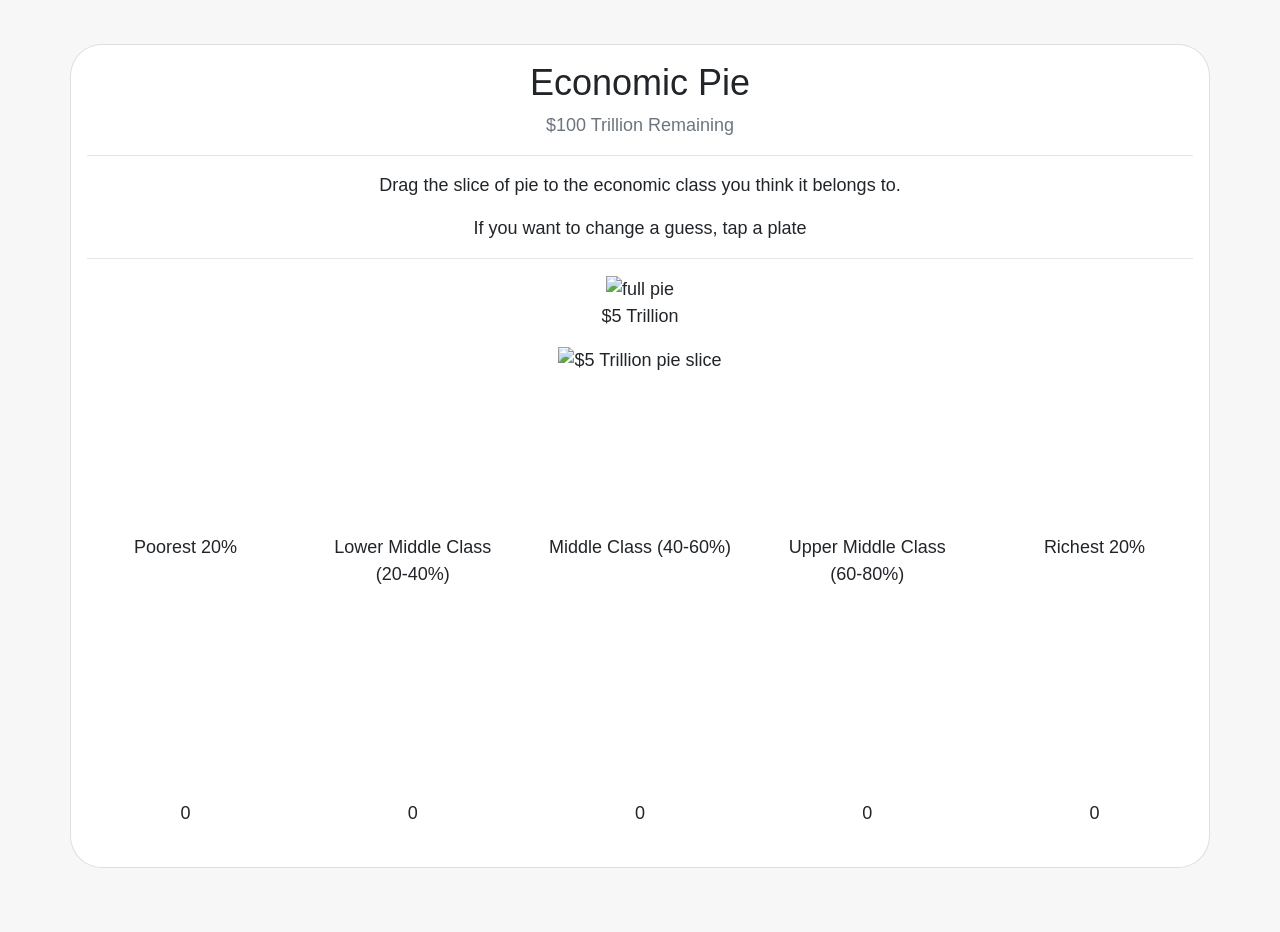
==== game.html @ becd9651 "fix-up some glitching image display" ====
<!doctype html>
<html lang="en">

<head>
    <meta charset="utf-8">
    <title>Economic Pie</title>
    <link rel="stylesheet" href="https://cdn.jsdelivr.net/npm/bootstrap@4.0.0/dist/css/bootstrap.min.css"
        integrity="sha384-Gn5384xqQ1aoWXA+058RXPxPg6fy4IWvTNh0E263XmFcJlSAwiGgFAW/dAiS6JXm" crossorigin="anonymous">
    <link rel="stylesheet" version=1 href="style.css">
    <link rel="icon" href="images/Pies/pie-100.png" type="image/png" />
    <link rel="icon" type="image/x-icon" href="./pie-icon.png">
    <script src="https://unpkg.com/interactjs/dist/interact.min.js"></script>
    <script src="https://code.jquery.com/jquery-3.6.0.js"></script>
    <script src="https://ajax.googleapis.com/ajax/libs/angularjs/1.6.9/angular.min.js"></script>
</head>

<body>
    <div class="container" id="gameContainer">
        <div id="score-overlay"></div>
        <div id="slice-zone"></div>
        <div id="game-layer">
            <!-- Header -->
            
            <div id="body-card" class="card">
                <div class="row justify-content-center">
                    <div class="col-12 text-center">
                        <h1>Economic Pie</h1>
                        <p class="text-muted" id="remaining-container">$<span id="remaining">100</span> Trillion Remaining</p>
                    <hr>
                    <p>Drag the slice of pie to the economic class you think it belongs to.</p>
                    <p>If you want to change a guess, tap a plate</p>
                    <hr>
                    </div>
                    <div class="col-12 text-center"><img id="pie-image" src="images/Pies/pie-100.png" alt="full pie"></div>
                    <div class="col-12 text-center"><p id="slice-value">$5 Trillion</p></div>
                </div>
            
            <div class="row justify-content-center">
                <div class="col-10 text-center justify-content-center slice-placeholder-div">
                    <!--Slice Icon-->
                    <div class="slice draggable" id="slice-placeholder" slice-id="1" slice-value="1">
                        <img src="images/slices/slice-1.png" id="slice-image" alt="$5 Trillion pie slice">
                    </div>
                </div>
            </div>
            <!-- Economic Class Plates -->
            <div class="row py-2 justify-content-center">
                <div class="col text-center px-1"><p class="small-text">Poorest 20%</p></div>
                <div class="col text-center px-1"><p class="small-text">Lower Middle Class (20&#8209;40%)</p></div>
                <div class="col text-center px-1"><p class="small-text">Middle Class (40&#8209;60%)</p></div>
                <div class="col text-center px-1"><p class="small-text">Upper Middle Class (60&#8209;80%)</p></div>
                <div class="col text-center px-1"><p class="small-text">Richest 20%</p></div>
            </div>
            <div class="row py-2 justify-content-center">
                <div class="col text-center px-1">
                    
                    <button type="button" class="droppable" eClass=0 onClick="displayEClassOverlay(0)"><img src="[data-uri]" alt="poorest % plate" style="opacity: 0;"></button>
                    <p id="eClass-label-0">0</p>
                </div>
                <div class="col text-center px-1">
                    
                    <button type="button" class="droppable" eClass=1 onClick="displayEClassOverlay(1)"><img src="[data-uri]" alt="lower middle % plate" style="opacity: 0;"></button>
                    <p id="eClass-label-1">0</p>
                </div>
                <div class="col text-center px-1">
                    
                    <button type="button" class="droppable" eClass=2 onClick="displayEClassOverlay(2)"><img src="[data-uri]" alt="middle % plate" style="opacity: 0;"></button>
                    <p id="eClass-label-2">0</p>
                </div>
                <div class="col text-center px-1">
                    
                    <button type="button" class="droppable" eClass=3 onClick="displayEClassOverlay(3)"><img src="[data-uri]" alt="upper middle % plate" style="opacity: 0;"></button>
                    <p id="eClass-label-3">0</p>
                </div>
                <div class="col text-center px-1">
                    
                    <button type="button" class="droppable" eClass=4 onClick="displayEClassOverlay(4)"><img src="[data-uri]" alt="richest % plate" style="opacity: 0;"></button>
                    <p id="eClass-label-4">0</p>
                </div>
            </div>
        </div>
        </div>
    </div>
    <script src="main.js"></script>
</body>

</html>
---- style.css ----
#body-card
{
	border-radius: 2rem;
	height: fit-content;
	padding: 1rem;
	width: 100%;
}
#gameContainer
{
	min-height: 100vh;
	margin-top: 2rem;
	padding: 0;
	position: relative;
}
#game-layer
{
	min-height: 100vh;
	padding-top: .75rem;
	width: 100%;
}
#overlay-card
{
	border-radius: 2rem;
	box-shadow: 1rem;
	height: fit-content;
	width: 75%;
}
#overlay-layer
{
	align-items: center;
	background-color: #0000004f;
	display: none;
	height: 100vh;
	justify-content: center;
	position: absolute;
	width: 100%;
	z-index: 99999999;
}
#pie-image
{
	height: 10vh;
	width: 10vh;
}
#score-overlay
{
	align-items: center;
	background-color: #0000004f;
	display: none;
	height: 100vh;
	justify-content: center;
	position: absolute;
	width: 100%;
	z-index: 99999999;
}
#slice-zone
{
	align-items: center;
	background-color: #0000004f;
	display: none;
	height: 100vh;
	justify-content: center;
	position: absolute;
	width: 100%;
	z-index: 99999999;
}



.block-flex
{
	display: flex;
	padding-bottom: 1rem;
}
.btn
{
	background-color: #007BFF;
	border: none;
	border-radius: 5px;
	color: #fff;
	cursor: pointer;
	font-size: 24px;
	font-weight: bold;
	padding: 10px 20px;
	transition: background-color 0.3s ease-in-out;
}
.btn:hover
{
	background-color: #0062CC;
}
.card-header
{
	border-top-left-radius: 2rem !important;
	border-top-right-radius: 2rem !important;
}
.draggable
{
	height: 20vh;
	position: relative;
	touch-action: none;
	width: 20vh;
	z-index: 100;
}
.droppable
{
	aspect-ratio: 1 / 1;
	width: -webkit-fill-available;
	background-image: url('images/Plate.png');
	background-position: center;
	background-repeat: no-repeat;
	background-size: contain;
	display: flex;
	justify-content: center;
	align-items: center;
	border: none;
	background-color: transparent;
	padding: 0;
}
.droppable img
{
	height: 75%;
	width: 75%;
}
 @media (min-width: 1024px) {
.droppable
{
    aspect-ratio: 1 / 1;
	height: 20vh;
	cursor: pointer;
}
}
.slice-placeholder-div
{
	display: flex;
}
body
{
	align-content: center;
	background-color: #f7f7f7;
	display: flex;
	flex-wrap: wrap;
	font-size: 18px;
	height: 100%;
	overflow-y: scroll;
}
h1
{
	font-size: 36px;
	margin-top: 0;
}
html,
body
{
	max-width: 100%;
	overflow-x: hidden;
}
img
{
	height: inherit;
	width: inherit;
}
p
{
	font-size: 18px;
}
@media (max-width: 1024px) {
	.draggable {
		width: 25vw;
		height: 25vw;
	}
	h1 {
		font-size: 2.5rem;
	}
	p {
		font-size: 1.1rem;
	}
	.small-text {
		font-size: 0.85rem;
		line-height: 1.2;
		width: min-content;
		margin-left: auto;
		margin-right: auto;
	}
}
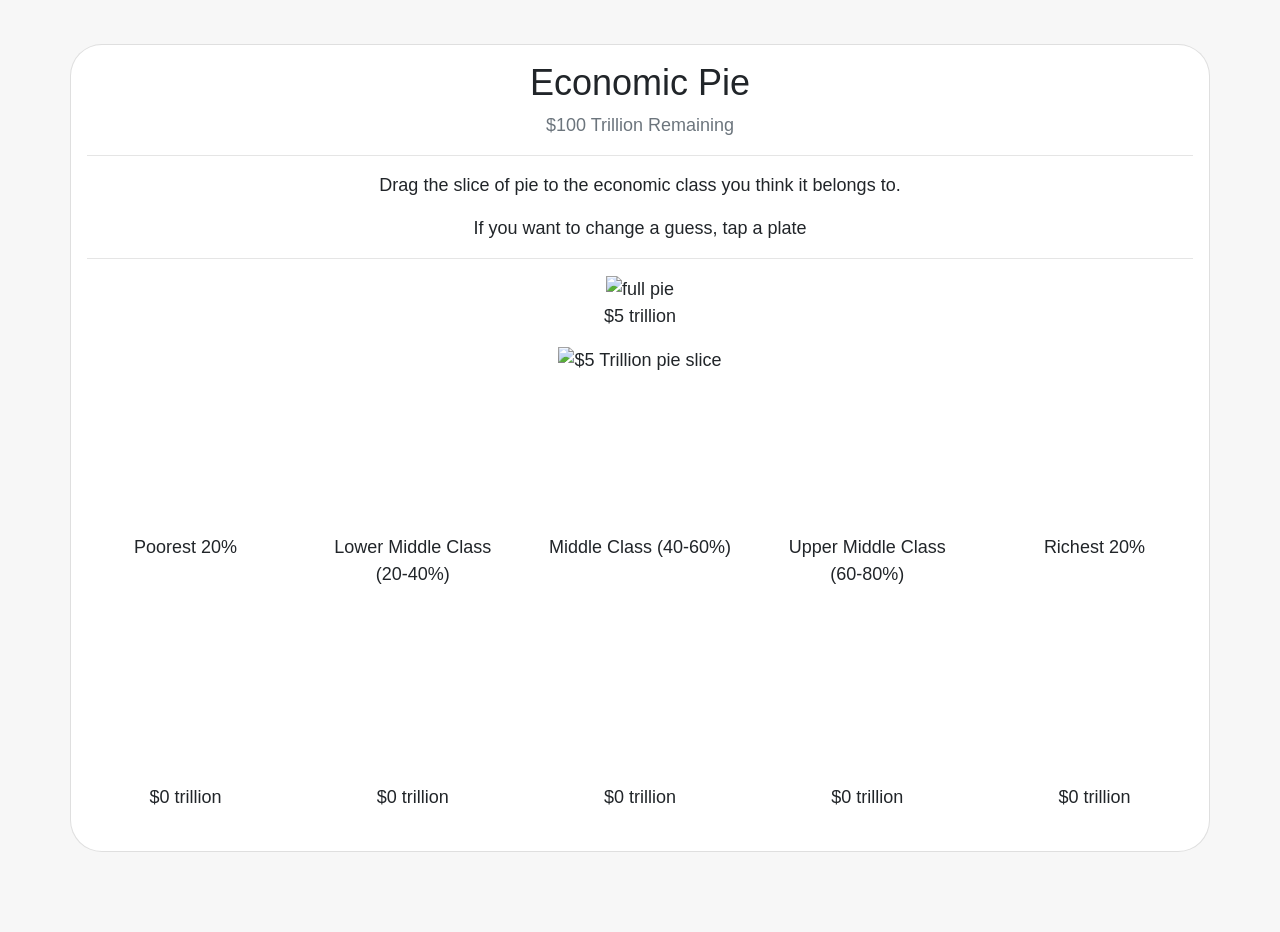
==== commit a5050bb3: "add versioning to style and js files so they refresh" ====
--- a/game.html
+++ b/game.html
@@ -6,12 +6,11 @@
     <title>Economic Pie</title>
     <link rel="stylesheet" href="https://cdn.jsdelivr.net/npm/bootstrap@4.0.0/dist/css/bootstrap.min.css"
         integrity="sha384-Gn5384xqQ1aoWXA+058RXPxPg6fy4IWvTNh0E263XmFcJlSAwiGgFAW/dAiS6JXm" crossorigin="anonymous">
-    <link rel="stylesheet" version=1 href="style.css">
+    <link rel="stylesheet" href="style.css?v=1.01">
     <link rel="icon" href="images/Pies/pie-100.png" type="image/png" />
     <link rel="icon" type="image/x-icon" href="./pie-icon.png">
     <script src="https://unpkg.com/interactjs/dist/interact.min.js"></script>
     <script src="https://code.jquery.com/jquery-3.6.0.js"></script>
-    <script src="https://ajax.googleapis.com/ajax/libs/angularjs/1.6.9/angular.min.js"></script>
 </head>
 
 <body>
@@ -44,44 +43,112 @@
                 </div>
             </div>
             <!-- Economic Class Plates -->
-            <div class="row py-2 justify-content-center">
-                <div class="col text-center px-1"><p class="small-text">Poorest 20%</p></div>
-                <div class="col text-center px-1"><p class="small-text">Lower Middle Class (20&#8209;40%)</p></div>
-                <div class="col text-center px-1"><p class="small-text">Middle Class (40&#8209;60%)</p></div>
-                <div class="col text-center px-1"><p class="small-text">Upper Middle Class (60&#8209;80%)</p></div>
-                <div class="col text-center px-1"><p class="small-text">Richest 20%</p></div>
-            </div>
-            <div class="row py-2 justify-content-center">
-                <div class="col text-center px-1">
-                    
-                    <button type="button" class="droppable" eClass=0 onClick="displayEClassOverlay(0)"><img src="[data-uri]" alt="poorest % plate" style="opacity: 0;"></button>
-                    <p id="eClass-label-0">0</p>
-                </div>
-                <div class="col text-center px-1">
-                    
-                    <button type="button" class="droppable" eClass=1 onClick="displayEClassOverlay(1)"><img src="[data-uri]" alt="lower middle % plate" style="opacity: 0;"></button>
-                    <p id="eClass-label-1">0</p>
-                </div>
-                <div class="col text-center px-1">
-                    
-                    <button type="button" class="droppable" eClass=2 onClick="displayEClassOverlay(2)"><img src="[data-uri]" alt="middle % plate" style="opacity: 0;"></button>
-                    <p id="eClass-label-2">0</p>
-                </div>
-                <div class="col text-center px-1">
-                    
-                    <button type="button" class="droppable" eClass=3 onClick="displayEClassOverlay(3)"><img src="[data-uri]" alt="upper middle % plate" style="opacity: 0;"></button>
-                    <p id="eClass-label-3">0</p>
-                </div>
-                <div class="col text-center px-1">
-                    
-                    <button type="button" class="droppable" eClass=4 onClick="displayEClassOverlay(4)"><img src="[data-uri]" alt="richest % plate" style="opacity: 0;"></button>
-                    <p id="eClass-label-4">0</p>
-                </div>
+            <div id="plate-container" class="row py-2 justify-content-center">
+                <!-- Generated via JS -->
             </div>
         </div>
         </div>
     </div>
-    <script src="main.js"></script>
+    <script src="data.js?v=1.0"></script>
+    <script src="main.js?v=1.1"></script>
 </body>
 
+<!-- Templates -->
+<template id="template-score-win">
+    <div class="card overlay-card">
+        <div class="card-header">
+            <div class="row align-items-center">
+                <div class="col-1"></div>
+                <div class="col-10 text-center">
+                    <h2>Congrats!</h2>
+                </div>
+                <div class="col-1">
+                    <button type="button" class="close close-overlay-btn" aria-label="Close">
+                        <span aria-hidden="true">&times;</span>
+                    </button>
+                </div>
+            </div>
+        </div>
+        <div class="card-body">
+            <h5 class="card-title text-center">You guessed correctly.</h5>
+            <p class="text-center">We would like to encourage you to share this site and learn more about wealth inequality in the United States and around the globe.</p>
+            <div class="row justify-content-center">
+                <div class="col-12 text-center">
+                    <button type="button" class="btn btn-primary mr-2 share-btn">Share</button>
+                    <button type="button" class="btn btn-primary ml-2 learn-more-btn">Learn More</button>
+                </div>
+            </div>
+        </div>
+    </div>
+</template>
+
+<template id="template-score-loss">
+    <div class="card overlay-card">
+        <div class="card-header">
+            <div class="row">
+                <div class="col-12 text-center">
+                    <h2 class="score-header">Game Over</h2>
+                </div>
+            </div>
+        </div>
+        <div class="card-body">
+            <h5 class="card-title text-center score-text">Score</h5>
+            <div class="progress my-3">
+                <div class="progress-bar progress-bar-striped progress-bar-animated" role="progressbar" aria-valuemin="0" aria-valuemax="100"></div>
+            </div>
+            <div class="row justify-content-center">
+                <div class="col-12 text-center">
+                    <button type="button" class="btn btn-primary mr-2 try-again-btn">Try Again</button>
+                    <button type="button" class="btn btn-primary ml-2 show-answer-btn">Show Answer</button>
+                </div>
+            </div>
+        </div>
+    </div>
+</template>
+
+<template id="template-slice-removal">
+    <div class="card overlay-card">
+        <div class="card-header">
+            <div class="row justify-content-center">
+                <div class="col-12 text-center">
+                    <h3>Click or tap on the slice you want to remove</h3>
+                </div>
+            </div>
+        </div>
+        <div class="card-body" style="max-height: 60vh; overflow-y: auto;">
+            <div class="row justify-content-center align-items-center slice-grid">
+                <!-- Slices will be injected here -->
+            </div>
+            <div class="row justify-content-center mt-4">
+                <div class="col-12 text-center">
+                    <button type="button" class="btn btn-secondary close-overlay-btn">Close</button>
+                </div>
+            </div>
+        </div>
+    </div>
+</template>
+
+<template id="template-slice-item">
+    <div class="col-3 text-center mb-2">
+        <button type="button" class="remove-slice-btn" style="cursor: pointer; background: transparent; border: none; padding: 0;">
+            <img class="slice-img" style="max-height: 100px; width: auto;" alt="Pie Slice">
+        </button>
+    </div>
+</template>
+
+<template id="template-post-game-controls">
+    <div id="post-game-controls" class="text-center my-3" style="width: 100%;">
+        <button class="btn btn-primary mr-2 play-again-btn">Play Again</button>
+        <a href="index.html" class="btn btn-primary ml-2">Home</a>
+    </div>
+</template>
+
+<template id="template-plate-item">
+    <div class="col text-center px-1 d-flex flex-column">
+        <p class="small-text label-text"></p>
+        <button type="button" class="droppable"><img src="[data-uri]" alt="plate" style="opacity: 0;"></button>
+        <p class="value-text">0</p>
+    </div>
+</template>
+
 </html>
--- a/style.css
+++ b/style.css
@@ -18,7 +18,7 @@
 	padding-top: .75rem;
 	width: 100%;
 }
-#overlay-card
+.overlay-card
 {
 	border-radius: 2rem;
 	box-shadow: 1rem;
@@ -114,6 +114,11 @@
 	border: none;
 	background-color: transparent;
 	padding: 0;
+	margin-top: auto;
+	cursor: default;
+}
+.droppable.has-slices {
+	cursor: pointer;
 }
 .droppable img
 {
@@ -125,7 +130,6 @@
 {
     aspect-ratio: 1 / 1;
 	height: 20vh;
-	cursor: pointer;
 }
 }
 .slice-placeholder-div
@@ -176,6 +180,8 @@
 	.small-text {
 		font-size: 0.85rem;
 		line-height: 1.2;
+	}
+	.label-text {
 		width: min-content;
 		margin-left: auto;
 		margin-right: auto;
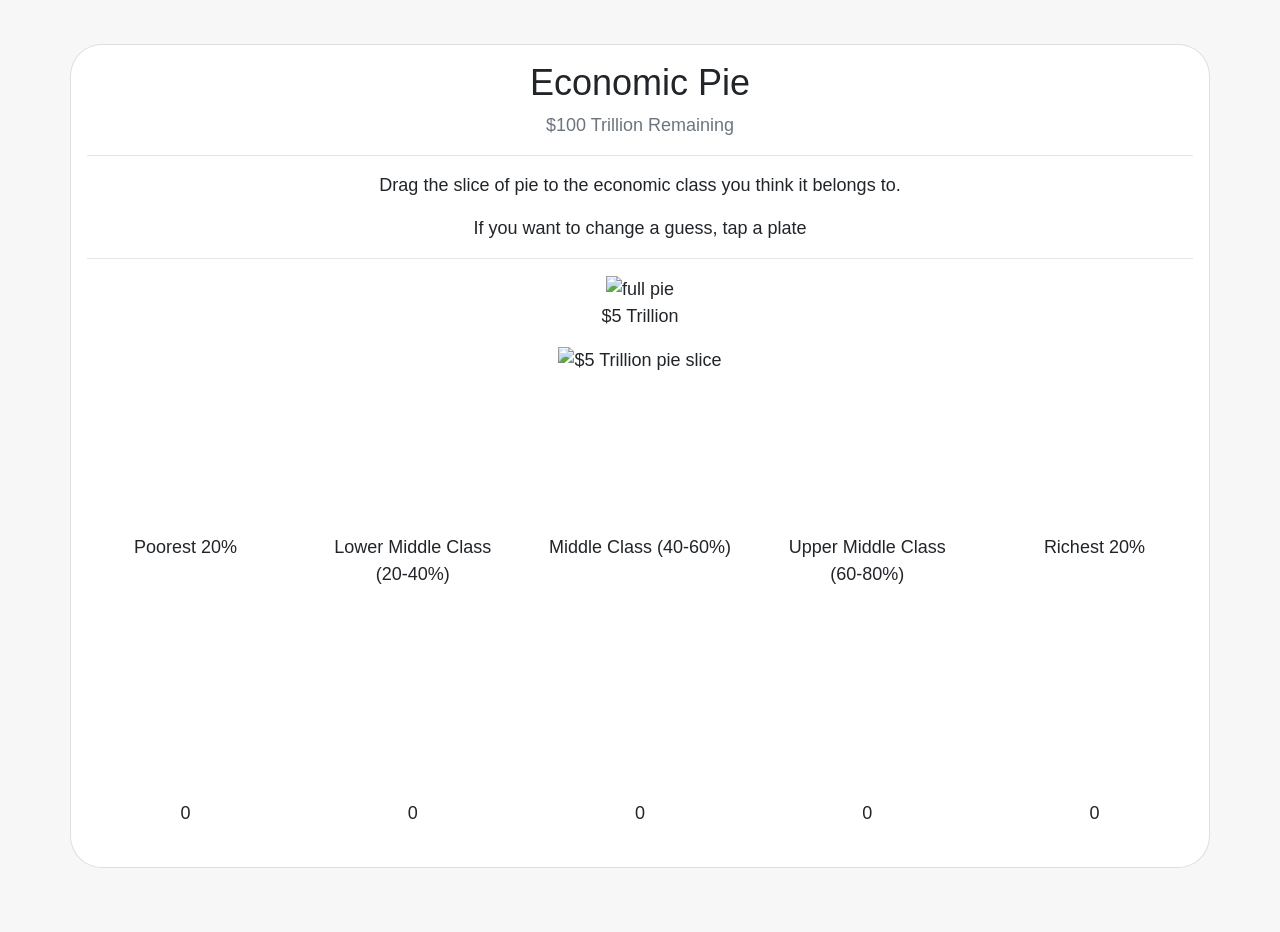
==== commit 445cb941: "add versioning so js and styles load on refresh" ====
--- a/game.html
+++ b/game.html
@@ -11,6 +11,7 @@
     <link rel="icon" type="image/x-icon" href="./pie-icon.png">
     <script src="https://unpkg.com/interactjs/dist/interact.min.js"></script>
     <script src="https://code.jquery.com/jquery-3.6.0.js"></script>
+    <script src="https://ajax.googleapis.com/ajax/libs/angularjs/1.6.9/angular.min.js"></script>
 </head>
 
 <body>
@@ -43,112 +44,44 @@
                 </div>
             </div>
             <!-- Economic Class Plates -->
-            <div id="plate-container" class="row py-2 justify-content-center">
-                <!-- Generated via JS -->
+            <div class="row py-2 justify-content-center">
+                <div class="col text-center px-1"><p class="small-text">Poorest 20%</p></div>
+                <div class="col text-center px-1"><p class="small-text">Lower Middle Class (20&#8209;40%)</p></div>
+                <div class="col text-center px-1"><p class="small-text">Middle Class (40&#8209;60%)</p></div>
+                <div class="col text-center px-1"><p class="small-text">Upper Middle Class (60&#8209;80%)</p></div>
+                <div class="col text-center px-1"><p class="small-text">Richest 20%</p></div>
+            </div>
+            <div class="row py-2 justify-content-center">
+                <div class="col text-center px-1">
+                    
+                    <button type="button" class="droppable" eClass=0 onClick="displayEClassOverlay(0)"><img src="[data-uri]" alt="poorest % plate" style="opacity: 0;"></button>
+                    <p id="eClass-label-0">0</p>
+                </div>
+                <div class="col text-center px-1">
+                    
+                    <button type="button" class="droppable" eClass=1 onClick="displayEClassOverlay(1)"><img src="[data-uri]" alt="lower middle % plate" style="opacity: 0;"></button>
+                    <p id="eClass-label-1">0</p>
+                </div>
+                <div class="col text-center px-1">
+                    
+                    <button type="button" class="droppable" eClass=2 onClick="displayEClassOverlay(2)"><img src="[data-uri]" alt="middle % plate" style="opacity: 0;"></button>
+                    <p id="eClass-label-2">0</p>
+                </div>
+                <div class="col text-center px-1">
+                    
+                    <button type="button" class="droppable" eClass=3 onClick="displayEClassOverlay(3)"><img src="[data-uri]" alt="upper middle % plate" style="opacity: 0;"></button>
+                    <p id="eClass-label-3">0</p>
+                </div>
+                <div class="col text-center px-1">
+                    
+                    <button type="button" class="droppable" eClass=4 onClick="displayEClassOverlay(4)"><img src="[data-uri]" alt="richest % plate" style="opacity: 0;"></button>
+                    <p id="eClass-label-4">0</p>
+                </div>
             </div>
         </div>
         </div>
     </div>
-    <script src="data.js?v=1.0"></script>
     <script src="main.js?v=1.1"></script>
 </body>
 
-<!-- Templates -->
-<template id="template-score-win">
-    <div class="card overlay-card">
-        <div class="card-header">
-            <div class="row align-items-center">
-                <div class="col-1"></div>
-                <div class="col-10 text-center">
-                    <h2>Congrats!</h2>
-                </div>
-                <div class="col-1">
-                    <button type="button" class="close close-overlay-btn" aria-label="Close">
-                        <span aria-hidden="true">&times;</span>
-                    </button>
-                </div>
-            </div>
-        </div>
-        <div class="card-body">
-            <h5 class="card-title text-center">You guessed correctly.</h5>
-            <p class="text-center">We would like to encourage you to share this site and learn more about wealth inequality in the United States and around the globe.</p>
-            <div class="row justify-content-center">
-                <div class="col-12 text-center">
-                    <button type="button" class="btn btn-primary mr-2 share-btn">Share</button>
-                    <button type="button" class="btn btn-primary ml-2 learn-more-btn">Learn More</button>
-                </div>
-            </div>
-        </div>
-    </div>
-</template>
-
-<template id="template-score-loss">
-    <div class="card overlay-card">
-        <div class="card-header">
-            <div class="row">
-                <div class="col-12 text-center">
-                    <h2 class="score-header">Game Over</h2>
-                </div>
-            </div>
-        </div>
-        <div class="card-body">
-            <h5 class="card-title text-center score-text">Score</h5>
-            <div class="progress my-3">
-                <div class="progress-bar progress-bar-striped progress-bar-animated" role="progressbar" aria-valuemin="0" aria-valuemax="100"></div>
-            </div>
-            <div class="row justify-content-center">
-                <div class="col-12 text-center">
-                    <button type="button" class="btn btn-primary mr-2 try-again-btn">Try Again</button>
-                    <button type="button" class="btn btn-primary ml-2 show-answer-btn">Show Answer</button>
-                </div>
-            </div>
-        </div>
-    </div>
-</template>
-
-<template id="template-slice-removal">
-    <div class="card overlay-card">
-        <div class="card-header">
-            <div class="row justify-content-center">
-                <div class="col-12 text-center">
-                    <h3>Click or tap on the slice you want to remove</h3>
-                </div>
-            </div>
-        </div>
-        <div class="card-body" style="max-height: 60vh; overflow-y: auto;">
-            <div class="row justify-content-center align-items-center slice-grid">
-                <!-- Slices will be injected here -->
-            </div>
-            <div class="row justify-content-center mt-4">
-                <div class="col-12 text-center">
-                    <button type="button" class="btn btn-secondary close-overlay-btn">Close</button>
-                </div>
-            </div>
-        </div>
-    </div>
-</template>
-
-<template id="template-slice-item">
-    <div class="col-3 text-center mb-2">
-        <button type="button" class="remove-slice-btn" style="cursor: pointer; background: transparent; border: none; padding: 0;">
-            <img class="slice-img" style="max-height: 100px; width: auto;" alt="Pie Slice">
-        </button>
-    </div>
-</template>
-
-<template id="template-post-game-controls">
-    <div id="post-game-controls" class="text-center my-3" style="width: 100%;">
-        <button class="btn btn-primary mr-2 play-again-btn">Play Again</button>
-        <a href="index.html" class="btn btn-primary ml-2">Home</a>
-    </div>
-</template>
-
-<template id="template-plate-item">
-    <div class="col text-center px-1 d-flex flex-column">
-        <p class="small-text label-text"></p>
-        <button type="button" class="droppable"><img src="[data-uri]" alt="plate" style="opacity: 0;"></button>
-        <p class="value-text">0</p>
-    </div>
-</template>
-
 </html>
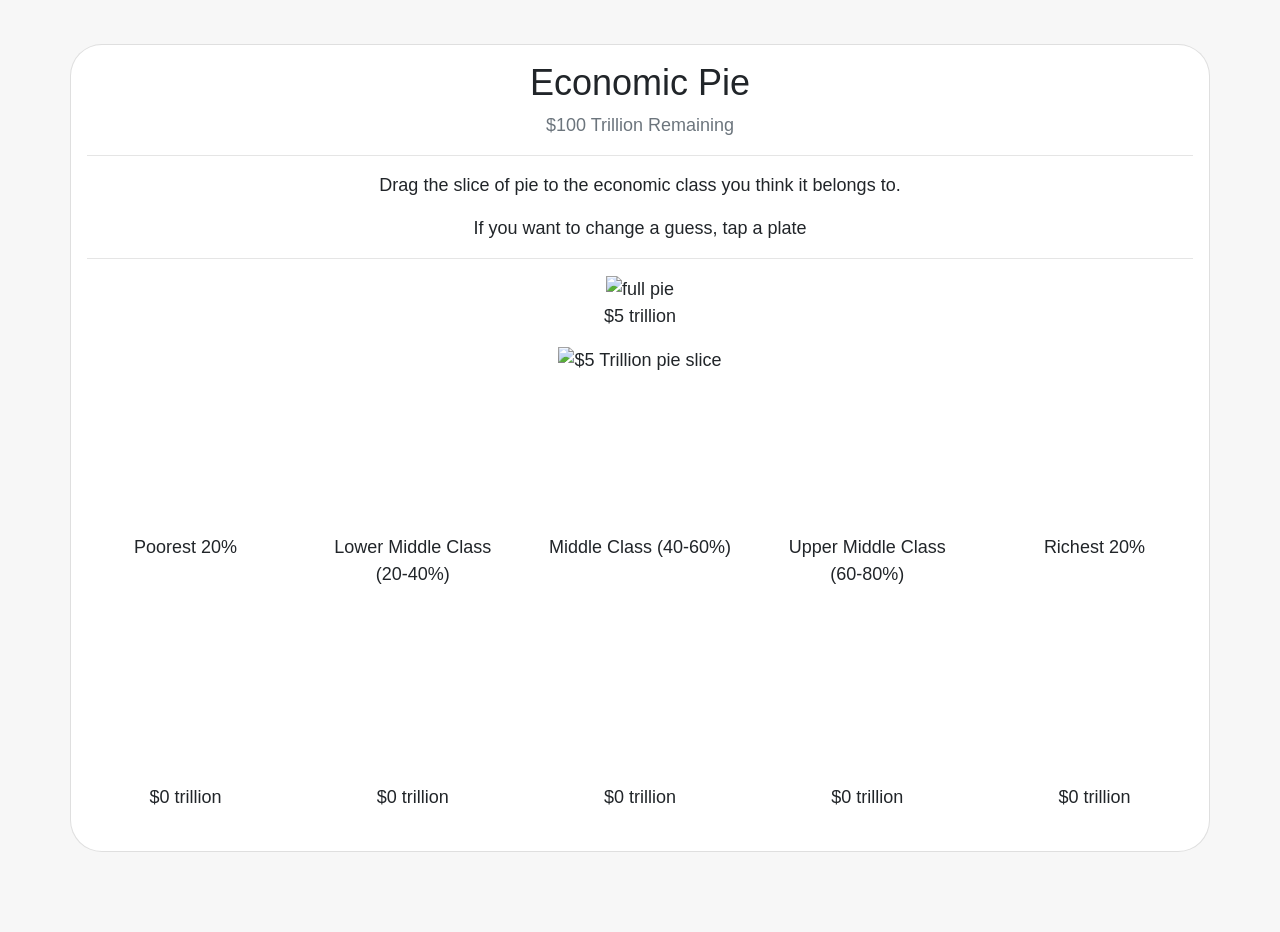
==== commit b16d91d4: "Merge pull request #3 from trigal2012/refactor Refactor" ====
--- a/game.html
+++ b/game.html
@@ -11,7 +11,6 @@
     <link rel="icon" type="image/x-icon" href="./pie-icon.png">
     <script src="https://unpkg.com/interactjs/dist/interact.min.js"></script>
     <script src="https://code.jquery.com/jquery-3.6.0.js"></script>
-    <script src="https://ajax.googleapis.com/ajax/libs/angularjs/1.6.9/angular.min.js"></script>
 </head>
 
 <body>
@@ -44,44 +43,112 @@
                 </div>
             </div>
             <!-- Economic Class Plates -->
-            <div class="row py-2 justify-content-center">
-                <div class="col text-center px-1"><p class="small-text">Poorest 20%</p></div>
-                <div class="col text-center px-1"><p class="small-text">Lower Middle Class (20&#8209;40%)</p></div>
-                <div class="col text-center px-1"><p class="small-text">Middle Class (40&#8209;60%)</p></div>
-                <div class="col text-center px-1"><p class="small-text">Upper Middle Class (60&#8209;80%)</p></div>
-                <div class="col text-center px-1"><p class="small-text">Richest 20%</p></div>
-            </div>
-            <div class="row py-2 justify-content-center">
-                <div class="col text-center px-1">
-                    
-                    <button type="button" class="droppable" eClass=0 onClick="displayEClassOverlay(0)"><img src="[data-uri]" alt="poorest % plate" style="opacity: 0;"></button>
-                    <p id="eClass-label-0">0</p>
-                </div>
-                <div class="col text-center px-1">
-                    
-                    <button type="button" class="droppable" eClass=1 onClick="displayEClassOverlay(1)"><img src="[data-uri]" alt="lower middle % plate" style="opacity: 0;"></button>
-                    <p id="eClass-label-1">0</p>
-                </div>
-                <div class="col text-center px-1">
-                    
-                    <button type="button" class="droppable" eClass=2 onClick="displayEClassOverlay(2)"><img src="[data-uri]" alt="middle % plate" style="opacity: 0;"></button>
-                    <p id="eClass-label-2">0</p>
-                </div>
-                <div class="col text-center px-1">
-                    
-                    <button type="button" class="droppable" eClass=3 onClick="displayEClassOverlay(3)"><img src="[data-uri]" alt="upper middle % plate" style="opacity: 0;"></button>
-                    <p id="eClass-label-3">0</p>
-                </div>
-                <div class="col text-center px-1">
-                    
-                    <button type="button" class="droppable" eClass=4 onClick="displayEClassOverlay(4)"><img src="[data-uri]" alt="richest % plate" style="opacity: 0;"></button>
-                    <p id="eClass-label-4">0</p>
-                </div>
+            <div id="plate-container" class="row py-2 justify-content-center">
+                <!-- Generated via JS -->
             </div>
         </div>
         </div>
     </div>
+    <script src="data.js?v=1.0"></script>
     <script src="main.js?v=1.1"></script>
 </body>
 
+<!-- Templates -->
+<template id="template-score-win">
+    <div class="card overlay-card">
+        <div class="card-header">
+            <div class="row align-items-center">
+                <div class="col-1"></div>
+                <div class="col-10 text-center">
+                    <h2>Congrats!</h2>
+                </div>
+                <div class="col-1">
+                    <button type="button" class="close close-overlay-btn" aria-label="Close">
+                        <span aria-hidden="true">&times;</span>
+                    </button>
+                </div>
+            </div>
+        </div>
+        <div class="card-body">
+            <h5 class="card-title text-center">You guessed correctly.</h5>
+            <p class="text-center">We would like to encourage you to share this site and learn more about wealth inequality in the United States and around the globe.</p>
+            <div class="row justify-content-center">
+                <div class="col-12 text-center">
+                    <button type="button" class="btn btn-primary mr-2 share-btn">Share</button>
+                    <button type="button" class="btn btn-primary ml-2 learn-more-btn">Learn More</button>
+                </div>
+            </div>
+        </div>
+    </div>
+</template>
+
+<template id="template-score-loss">
+    <div class="card overlay-card">
+        <div class="card-header">
+            <div class="row">
+                <div class="col-12 text-center">
+                    <h2 class="score-header">Game Over</h2>
+                </div>
+            </div>
+        </div>
+        <div class="card-body">
+            <h5 class="card-title text-center score-text">Score</h5>
+            <div class="progress my-3">
+                <div class="progress-bar progress-bar-striped progress-bar-animated" role="progressbar" aria-valuemin="0" aria-valuemax="100"></div>
+            </div>
+            <div class="row justify-content-center">
+                <div class="col-12 text-center">
+                    <button type="button" class="btn btn-primary mr-2 try-again-btn">Try Again</button>
+                    <button type="button" class="btn btn-primary ml-2 show-answer-btn">Show Answer</button>
+                </div>
+            </div>
+        </div>
+    </div>
+</template>
+
+<template id="template-slice-removal">
+    <div class="card overlay-card">
+        <div class="card-header">
+            <div class="row justify-content-center">
+                <div class="col-12 text-center">
+                    <h3>Click or tap on the slice you want to remove</h3>
+                </div>
+            </div>
+        </div>
+        <div class="card-body" style="max-height: 60vh; overflow-y: auto;">
+            <div class="row justify-content-center align-items-center slice-grid">
+                <!-- Slices will be injected here -->
+            </div>
+            <div class="row justify-content-center mt-4">
+                <div class="col-12 text-center">
+                    <button type="button" class="btn btn-secondary close-overlay-btn">Close</button>
+                </div>
+            </div>
+        </div>
+    </div>
+</template>
+
+<template id="template-slice-item">
+    <div class="col-3 text-center mb-2">
+        <button type="button" class="remove-slice-btn" style="cursor: pointer; background: transparent; border: none; padding: 0;">
+            <img class="slice-img" style="max-height: 100px; width: auto;" alt="Pie Slice">
+        </button>
+    </div>
+</template>
+
+<template id="template-post-game-controls">
+    <div id="post-game-controls" class="text-center my-3" style="width: 100%;">
+        <button class="btn btn-primary mr-2 play-again-btn">Play Again</button>
+        <a href="index.html" class="btn btn-primary ml-2">Home</a>
+    </div>
+</template>
+
+<template id="template-plate-item">
+    <div class="col text-center px-1 d-flex flex-column">
+        <p class="small-text label-text"></p>
+        <button type="button" class="droppable"><img src="[data-uri]" alt="plate" style="opacity: 0;"></button>
+        <p class="value-text">0</p>
+    </div>
+</template>
+
 </html>
--- a/style.css
+++ b/style.css
@@ -95,10 +95,14 @@
 .draggable
 {
 	height: 20vh;
+	ms-touch-action: none;
 	position: relative;
 	touch-action: none;
 	width: 20vh;
-	z-index: 100;
+	cursor: grab;
+}
+.draggable:active {
+	cursor: grabbing;
 }
 .droppable
 {
@@ -119,6 +123,10 @@
 }
 .droppable.has-slices {
 	cursor: pointer;
+	cursor: default;
+}
+.droppable.has-slices {
+	cursor: pointer;
 }
 .droppable img
 {
@@ -131,6 +139,22 @@
     aspect-ratio: 1 / 1;
 	height: 20vh;
 }
+}
+@media (max-width: 768px) {
+	.draggable {
+		width: 25vw;
+		height: 25vw;
+	}
+	h1 {
+		font-size: 1.75rem;
+	}
+	p {
+		font-size: 0.9rem;
+	}
+	.small-text {
+		font-size: 0.7rem;
+		line-height: 1.2;
+	}
 }
 .slice-placeholder-div
 {
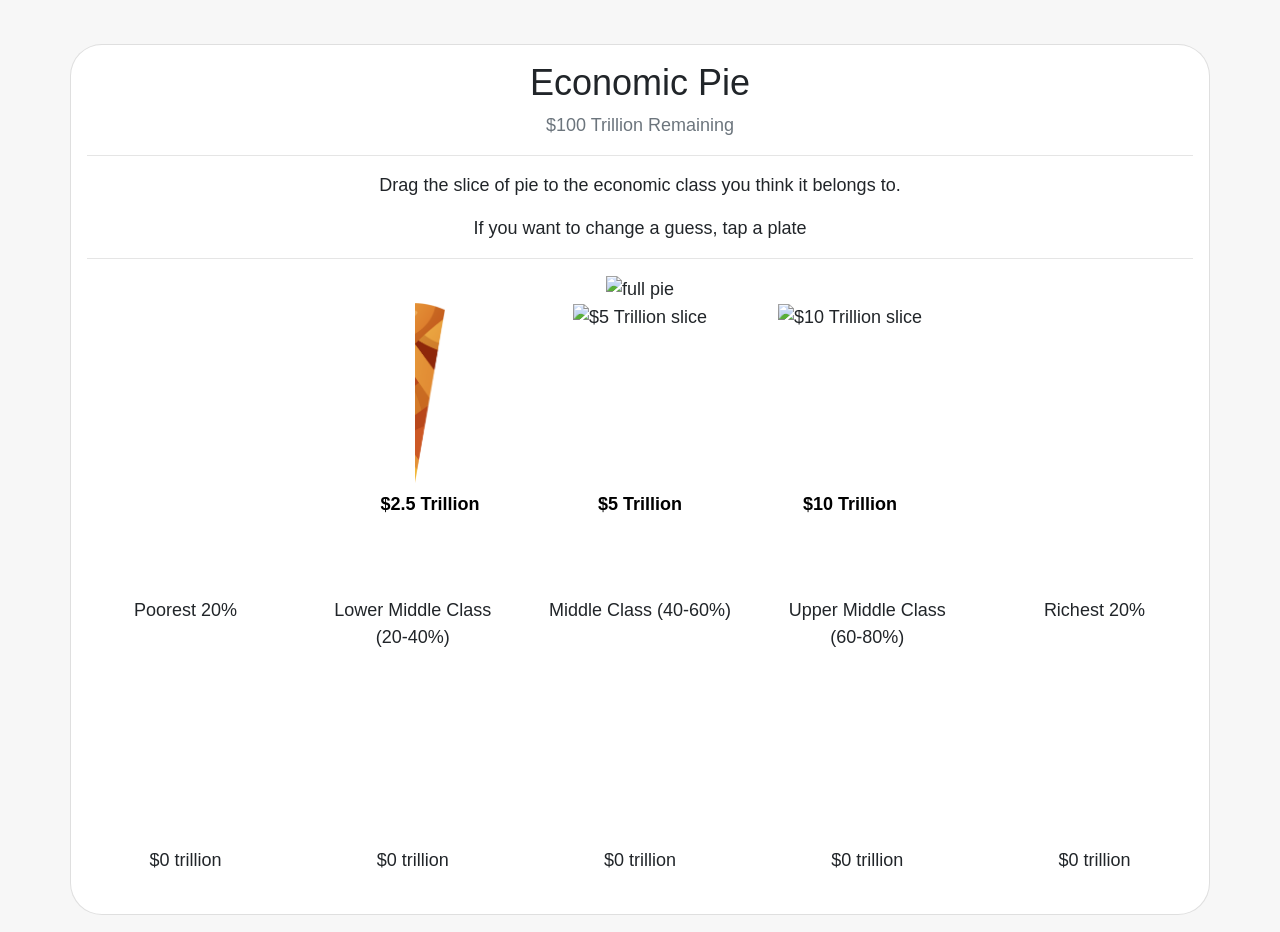
==== commit e7582c76: "add 2.5% slice and redo calculations for solution" ====
--- a/game.html
+++ b/game.html
@@ -31,14 +31,29 @@
                     <hr>
                     </div>
                     <div class="col-12 text-center"><img id="pie-image" src="images/Pies/pie-100.png" alt="full pie"></div>
-                    <div class="col-12 text-center"><p id="slice-value">$5 Trillion</p></div>
                 </div>
             
-            <div class="row justify-content-center">
-                <div class="col-10 text-center justify-content-center slice-placeholder-div">
-                    <!--Slice Icon-->
-                    <div class="slice draggable" id="slice-placeholder" slice-id="1" slice-value="1">
-                        <img src="images/slices/slice-1.png" id="slice-image" alt="$5 Trillion pie slice">
+            <div class="row justify-content-center stacks-row">
+                <div class="col-12 text-center justify-content-center slice-placeholder-div">
+                    <div class="row justify-content-center" id="stacks-container">
+                        <div class="col-4 text-center">
+                            <div class="slice draggable" id="stack-2-5" data-value="2.5">
+                                <img src="images/slices/slice-12.png" alt="$2.5 Trillion slice">
+                            </div>
+                            <p class="mt-2 font-weight-bold stack-label">$2.5 Trillion</p>
+                        </div>
+                        <div class="col-4 text-center">
+                            <div class="slice draggable" id="stack-5" data-value="5">
+                                <img src="images/slices/slice-1.png" alt="$5 Trillion slice">
+                            </div>
+                            <p class="mt-2 font-weight-bold stack-label">$5 Trillion</p>
+                        </div>
+                        <div class="col-4 text-center">
+                            <div class="slice draggable" id="stack-10" data-value="10">
+                                <img src="images/slices/slice-4.png" alt="$10 Trillion slice">
+                            </div>
+                            <p class="mt-2 font-weight-bold stack-label">$10 Trillion</p>
+                        </div>
                     </div>
                 </div>
             </div>
--- a/style.css
+++ b/style.css
@@ -104,6 +104,10 @@
 .draggable:active {
 	cursor: grabbing;
 }
+.draggable img {
+	height: 100%;
+	width: auto;
+}
 .droppable
 {
 	aspect-ratio: 1 / 1;
@@ -130,8 +134,10 @@
 }
 .droppable img
 {
-	height: 75%;
-	width: 75%;
+	height: 60%;
+	width: 60%;
+	background-color: transparent;
+	pointer-events: none;
 }
  @media (min-width: 1024px) {
 .droppable
@@ -159,6 +165,15 @@
 .slice-placeholder-div
 {
 	display: flex;
+	height: auto;
+	overflow: visible;
+}
+.stacks-row {
+	margin-bottom: 5%;
+}
+.stack-label {
+	color: black;
+	pointer-events: none;
 }
 body
 {
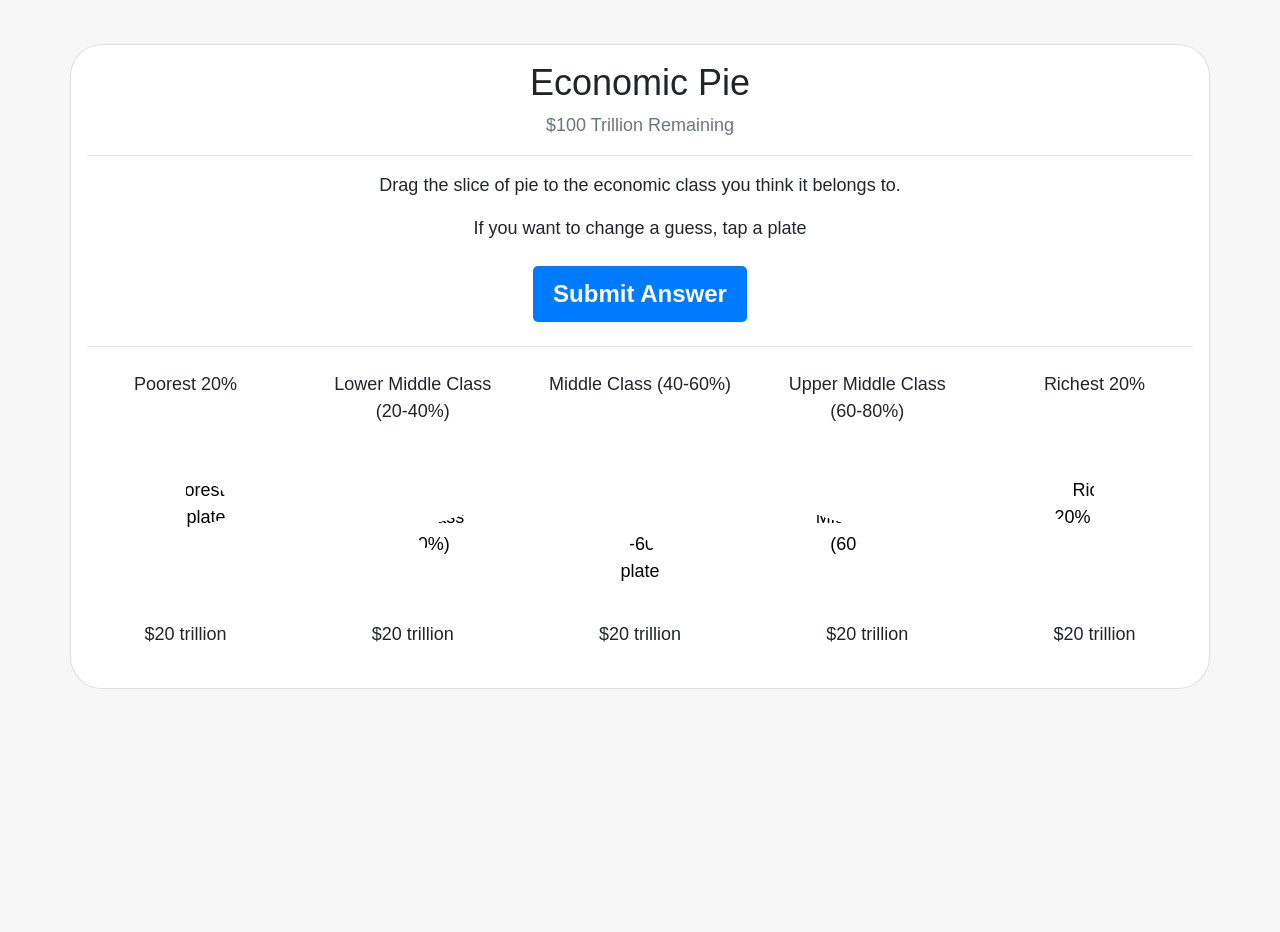
==== commit a8cd9d2e: "updating game logic" ====
--- a/game.html
+++ b/game.html
@@ -28,38 +28,29 @@
                     <hr>
                     <p>Drag the slice of pie to the economic class you think it belongs to.</p>
                     <p>If you want to change a guess, tap a plate</p>
+                    <button id="submit-btn" class="btn btn-success my-2" onclick="checkGuess()">Submit Answer</button>
                     <hr>
                     </div>
-                    <div class="col-12 text-center"><img id="pie-image" src="images/Pies/pie-100.png" alt="full pie"></div>
                 </div>
             
-            <div class="row justify-content-center stacks-row">
-                <div class="col-12 text-center justify-content-center slice-placeholder-div">
-                    <div class="row justify-content-center" id="stacks-container">
-                        <div class="col-4 text-center">
-                            <div class="slice draggable" id="stack-2-5" data-value="2.5">
-                                <img src="images/slices/slice-12.png" alt="$2.5 Trillion slice">
-                            </div>
-                            <p class="mt-2 font-weight-bold stack-label">$2.5 Trillion</p>
-                        </div>
-                        <div class="col-4 text-center">
-                            <div class="slice draggable" id="stack-5" data-value="5">
-                                <img src="images/slices/slice-1.png" alt="$5 Trillion slice">
-                            </div>
-                            <p class="mt-2 font-weight-bold stack-label">$5 Trillion</p>
-                        </div>
-                        <div class="col-4 text-center">
-                            <div class="slice draggable" id="stack-10" data-value="10">
-                                <img src="images/slices/slice-4.png" alt="$10 Trillion slice">
-                            </div>
-                            <p class="mt-2 font-weight-bold stack-label">$10 Trillion</p>
-                        </div>
-                    </div>
-                </div>
-            </div>
             <!-- Economic Class Plates -->
             <div id="plate-container" class="row py-2 justify-content-center">
                 <!-- Generated via JS -->
+            </div>
+            <!-- Placeholder for post-game controls -->
+            <div id="post-game-placeholder" class="text-center"></div>
+            <!-- Answer Statistics -->
+            <div id="answer-stats" class="row justify-content-center mt-4" style="display: none;">
+                <div class="col-md-8">
+                    <h3 class="text-center mb-3">The Reality of Wealth Distribution</h3>
+                    <ul class="list-group">
+                        <li class="list-group-item"><b>The Richest 20%:</b> Control 90% of all household wealth in the U.S.</li>
+                        <li class="list-group-item"><b>The Upper Middle Class (Next 20%):</b> Own 8% of the country’s wealth.</li>
+                        <li class="list-group-item"><b>The Middle Class (Middle 20%):</b> Own just 2% of the country’s wealth.</li>
+                        <li class="list-group-item"><b>The Lower Middle Class (Next 20%):</b> Own virtually nothing—their assets are almost entirely offset by their debts.</li>
+                        <li class="list-group-item"><b>The Poorest 20%:</b> Have negative wealth. On average, they are $6,000 in debt, starting every day "underwater."</li>
+                    </ul>
+                </div>
             </div>
         </div>
         </div>
@@ -121,36 +112,6 @@
     </div>
 </template>
 
-<template id="template-slice-removal">
-    <div class="card overlay-card">
-        <div class="card-header">
-            <div class="row justify-content-center">
-                <div class="col-12 text-center">
-                    <h3>Click or tap on the slice you want to remove</h3>
-                </div>
-            </div>
-        </div>
-        <div class="card-body" style="max-height: 60vh; overflow-y: auto;">
-            <div class="row justify-content-center align-items-center slice-grid">
-                <!-- Slices will be injected here -->
-            </div>
-            <div class="row justify-content-center mt-4">
-                <div class="col-12 text-center">
-                    <button type="button" class="btn btn-secondary close-overlay-btn">Close</button>
-                </div>
-            </div>
-        </div>
-    </div>
-</template>
-
-<template id="template-slice-item">
-    <div class="col-3 text-center mb-2">
-        <button type="button" class="remove-slice-btn" style="cursor: pointer; background: transparent; border: none; padding: 0;">
-            <img class="slice-img" style="max-height: 100px; width: auto;" alt="Pie Slice">
-        </button>
-    </div>
-</template>
-
 <template id="template-post-game-controls">
     <div id="post-game-controls" class="text-center my-3" style="width: 100%;">
         <button class="btn btn-primary mr-2 play-again-btn">Play Again</button>
@@ -158,10 +119,23 @@
     </div>
 </template>
 
+<template id="template-move-menu">
+    <div class="col-12 text-center">
+        <h4>Move Amount</h4>
+        <div class="list-group mt-3 move-options-list">
+            <!-- Buttons generated via JS -->
+        </div>
+        <button class="btn btn-secondary mt-3 cancel-move-btn">Cancel</button>
+    </div>
+</template>
+
 <template id="template-plate-item">
-    <div class="col text-center px-1 d-flex flex-column">
+    <div class="col-4 col-md text-center px-1 d-flex flex-column mb-2 mb-md-0 position-relative plate-wrapper">
         <p class="small-text label-text"></p>
-        <button type="button" class="droppable"><img src="[data-uri]" alt="plate" style="opacity: 0;"></button>
+        <button type="button" class="droppable">
+            <img class="pie-chart-img" src="[data-uri]" alt="plate" style="opacity: 0;">
+            <div class="drag-handle"></div>
+        </button>
         <p class="value-text">0</p>
     </div>
 </template>
--- a/style.css
+++ b/style.css
@@ -138,12 +138,41 @@
 	width: 60%;
 	background-color: transparent;
 	pointer-events: none;
+	border-radius: 50%;
+	mix-blend-mode: multiply;
+	object-fit: contain;
+}
+.drag-handle {
+	position: absolute;
+	width: 60%;
+	height: 60%;
+	border-radius: 50%;
+	cursor: grab;
+	outline: none;
+}
+.ghost-image {
+	position: absolute;
+	width: 10vh !important;
+	height: 10vh !important;
+	opacity: 0.75;
+	z-index: 10000;
+	pointer-events: none; /* The ghost should not intercept drop events */
+	border-radius: 50%;
+	mix-blend-mode: multiply;
+	object-fit: contain;
+}
+.droppable .pie-chart-img {
+	pointer-events: none; /* The underlying image should not interfere */
+	outline: none;
 }
  @media (min-width: 1024px) {
 .droppable
 {
     aspect-ratio: 1 / 1;
 	height: 20vh;
+	width: 20vh;
+	margin-left: auto;
+	margin-right: auto;
 }
 }
 @media (max-width: 768px) {
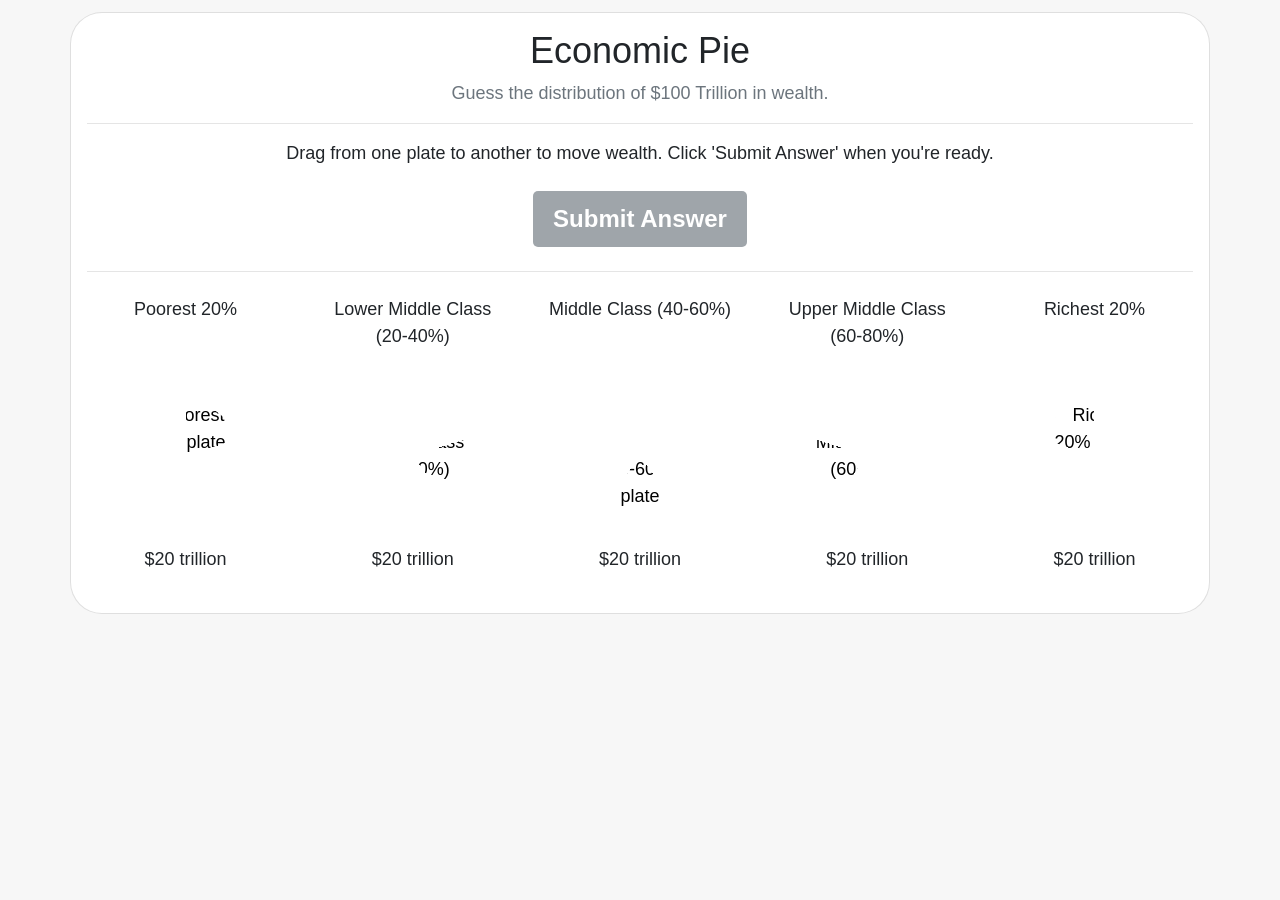
==== commit 0359ebe1: "functional updates - but needs more style and jazz hands" ====
--- a/game.html
+++ b/game.html
@@ -3,6 +3,7 @@
 
 <head>
     <meta charset="utf-8">
+    <meta name="viewport" content="width=device-width, initial-scale=1, maximum-scale=1, user-scalable=no">
     <title>Economic Pie</title>
     <link rel="stylesheet" href="https://cdn.jsdelivr.net/npm/bootstrap@4.0.0/dist/css/bootstrap.min.css"
         integrity="sha384-Gn5384xqQ1aoWXA+058RXPxPg6fy4IWvTNh0E263XmFcJlSAwiGgFAW/dAiS6JXm" crossorigin="anonymous">
@@ -24,11 +25,10 @@
                 <div class="row justify-content-center">
                     <div class="col-12 text-center">
                         <h1>Economic Pie</h1>
-                        <p class="text-muted" id="remaining-container">$<span id="remaining">100</span> Trillion Remaining</p>
+                        <p class="text-muted" id="remaining-container">Guess the distribution of $100 Trillion in wealth.</p>
                     <hr>
-                    <p>Drag the slice of pie to the economic class you think it belongs to.</p>
-                    <p>If you want to change a guess, tap a plate</p>
-                    <button id="submit-btn" class="btn btn-success my-2" onclick="checkGuess()">Submit Answer</button>
+                    <p>Drag from one plate to another to move wealth. Click 'Submit Answer' when you're ready.</p>
+                    <button id="submit-btn" class="btn my-2" onclick="checkGuess()" disabled>Submit Answer</button>
                     <hr>
                     </div>
                 </div>
@@ -104,8 +104,8 @@
             </div>
             <div class="row justify-content-center">
                 <div class="col-12 text-center">
-                    <button type="button" class="btn btn-primary mr-2 try-again-btn">Try Again</button>
-                    <button type="button" class="btn btn-primary ml-2 show-answer-btn">Show Answer</button>
+                    <button type="button" class="btn btn-primary mx-2 try-again-btn">Try Again</button>
+                    <button type="button" class="btn btn-primary mx-2 show-answer-btn">Show Answer</button>
                 </div>
             </div>
         </div>
@@ -120,12 +120,51 @@
 </template>
 
 <template id="template-move-menu">
-    <div class="col-12 text-center">
-        <h4>Move Amount</h4>
-        <div class="list-group mt-3 move-options-list">
-            <!-- Buttons generated via JS -->
+    <div class="card overlay-card">
+        <div class="card-body text-center">
+            <h4 class="card-title">Move Amount</h4>
+            <div class="list-group mt-3 move-options-list">
+                <!-- Buttons generated via JS -->
+            </div>
+            <button class="btn btn-secondary mt-3 cancel-move-btn btn-block">Cancel</button>
         </div>
-        <button class="btn btn-secondary mt-3 cancel-move-btn">Cancel</button>
+    </div>
+</template>
+
+<template id="template-stats-modal">
+    <div class="card overlay-card">
+        <div class="card-header">
+            <div class="row align-items-center">
+                <div class="col-1"></div>
+                <div class="col-10 text-center">
+                    <h2>The Reality of Wealth Distribution</h2>
+                </div>
+                <div class="col-1">
+                    <button type="button" class="close close-stats-and-show-inline" aria-label="Close">
+                        <span aria-hidden="true">&times;</span>
+                    </button>
+                </div>
+            </div>
+        </div>
+        <div class="card-body" style="max-height: 60vh; overflow-y: auto;">
+            <ul class="list-group list-group-flush">
+                <li class="list-group-item"><b>The Richest 20%:</b> Control 90% of all household wealth in the U.S.</li>
+                <li class="list-group-item"><b>The Upper Middle Class (Next 20%):</b> Own 8% of the country’s wealth.</li>
+                <li class="list-group-item"><b>The Middle Class (Middle 20%):</b> Own just 2% of the country’s wealth.</li>
+                <li class="list-group-item"><b>The Lower Middle Class (Next 20%):</b> Own virtually nothing—their assets are almost entirely offset by their debts.</li>
+                <li class="list-group-item"><b>The Poorest 20%:</b> Have negative wealth. On average, they are $6,000 in debt, starting every day "underwater."</li>
+            </ul>
+            <div class="row justify-content-center mt-4">
+                <div class="col-12 text-center">
+                    <button type="button" class="btn btn-info mx-1 share-facts-btn">Share Facts</button>
+                    <button type="button" class="btn btn-info mx-1 share-game-btn">Share Game</button>
+                    <button type="button" class="btn btn-info mx-1 learn-more-btn">Learn More</button>
+                </div>
+            </div>
+        </div>
+        <div class="card-footer text-center bg-white border-0">
+            <button class="btn btn-primary mr-2 play-again-btn">Play Again</button>
+        </div>
     </div>
 </template>
 
--- a/style.css
+++ b/style.css
@@ -8,33 +8,43 @@
 #gameContainer
 {
 	min-height: 100vh;
-	margin-top: 2rem;
 	padding: 0;
 	position: relative;
+	height: 100vh;
+	overflow-y: auto;
+	-webkit-overflow-scrolling: touch;
 }
 #game-layer
 {
-	min-height: 100vh;
 	padding-top: .75rem;
 	width: 100%;
+	padding-bottom: 2rem;
 }
 .overlay-card
 {
 	border-radius: 2rem;
-	box-shadow: 1rem;
+	box-shadow: 0 10px 30px rgba(0,0,0,0.3);
 	height: fit-content;
-	width: 75%;
+	width: 90%;
+	max-width: 400px;
+	background-color: #fff;
+	overflow: hidden;
 }
 #overlay-layer
+, #score-overlay
+, #slice-zone
 {
 	align-items: center;
 	background-color: #0000004f;
-	display: none;
 	height: 100vh;
 	justify-content: center;
-	position: absolute;
+	position: fixed;
 	width: 100%;
 	z-index: 99999999;
+	display: flex;
+	opacity: 0;
+	pointer-events: none;
+	transition: opacity 1.5s ease;
 }
 #pie-image
 {
@@ -43,25 +53,12 @@
 }
 #score-overlay
 {
+	align-items: flex-end;
+	padding-bottom: 5vh;
+}
+#slice-zone
+{
 	align-items: center;
-	background-color: #0000004f;
-	display: none;
-	height: 100vh;
-	justify-content: center;
-	position: absolute;
-	width: 100%;
-	z-index: 99999999;
-}
-#slice-zone
-{
-	align-items: center;
-	background-color: #0000004f;
-	display: none;
-	height: 100vh;
-	justify-content: center;
-	position: absolute;
-	width: 100%;
-	z-index: 99999999;
 }
 
 
@@ -81,7 +78,7 @@
 	font-size: 24px;
 	font-weight: bold;
 	padding: 10px 20px;
-	transition: background-color 0.3s ease-in-out;
+	transition: background-color 1.5s ease-in-out;
 }
 .btn:hover
 {
@@ -91,6 +88,11 @@
 {
 	border-top-left-radius: 2rem !important;
 	border-top-right-radius: 2rem !important;
+}
+.card-footer
+{
+	border-bottom-left-radius: 2rem !important;
+	border-bottom-right-radius: 2rem !important;
 }
 .draggable
 {
@@ -111,7 +113,7 @@
 .droppable
 {
 	aspect-ratio: 1 / 1;
-	width: -webkit-fill-available;
+	width: 100%;
 	background-image: url('images/Plate.png');
 	background-position: center;
 	background-repeat: no-repeat;
@@ -148,12 +150,13 @@
 	height: 60%;
 	border-radius: 50%;
 	cursor: grab;
+	touch-action: none;
 	outline: none;
 }
 .ghost-image {
 	position: absolute;
-	width: 10vh !important;
-	height: 10vh !important;
+	width: 80px !important;
+	height: 80px !important;
 	opacity: 0.75;
 	z-index: 10000;
 	pointer-events: none; /* The ghost should not intercept drop events */
@@ -206,13 +209,14 @@
 }
 body
 {
-	align-content: center;
 	background-color: #f7f7f7;
-	display: flex;
-	flex-wrap: wrap;
 	font-size: 18px;
+	position: fixed;
+	width: 100%;
 	height: 100%;
-	overflow-y: scroll;
+	overflow: hidden;
+	user-select: none;
+	-webkit-user-select: none;
 }
 h1
 {
@@ -222,8 +226,6 @@
 html,
 body
 {
-	max-width: 100%;
-	overflow-x: hidden;
 }
 img
 {
@@ -254,4 +256,21 @@
 		margin-left: auto;
 		margin-right: auto;
 	}
+	#body-card {
+		border-radius: 0;
+		padding: 0.5rem;
+		box-shadow: none;
+		background: transparent;
+	}
+}
+.move-options-list .list-group-item {
+    padding: 1rem;
+    font-size: 1.2rem;
+    font-weight: 500;
+}
+
+#submit-btn:disabled {
+    background-color: #6c757d; /* Bootstrap's standard gray */
+    border-color: #6c757d;
+    opacity: 0.65; /* Keep the standard disabled opacity */
 }
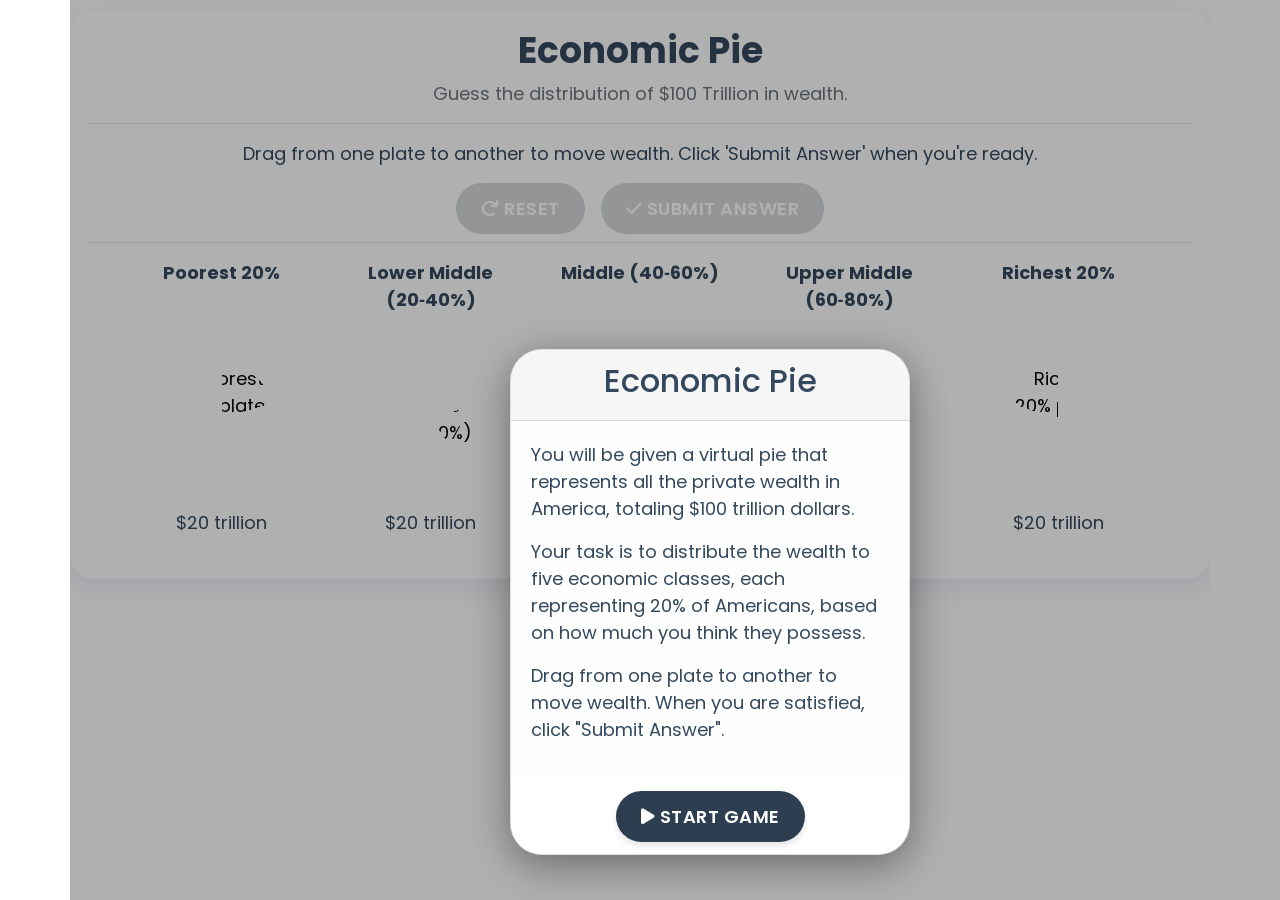
==== commit 99d19a74: "better styles applied for mobile portrait" ====
--- a/game.html
+++ b/game.html
@@ -9,6 +9,8 @@
         integrity="sha384-Gn5384xqQ1aoWXA+058RXPxPg6fy4IWvTNh0E263XmFcJlSAwiGgFAW/dAiS6JXm" crossorigin="anonymous">
     <link rel="stylesheet" href="style.css?v=1.01">
     <link rel="icon" href="images/Pies/pie-100.png" type="image/png" />
+    <link href="https://fonts.googleapis.com/css2?family=Poppins:wght@300;400;600;700&display=swap" rel="stylesheet">
+    <link rel="stylesheet" href="https://cdnjs.cloudflare.com/ajax/libs/font-awesome/6.0.0/css/all.min.css">
     <link rel="icon" type="image/x-icon" href="./pie-icon.png">
     <script src="https://unpkg.com/interactjs/dist/interact.min.js"></script>
     <script src="https://code.jquery.com/jquery-3.6.0.js"></script>
@@ -24,17 +26,22 @@
             <div id="body-card" class="card">
                 <div class="row justify-content-center">
                     <div class="col-12 text-center">
-                        <h1>Economic Pie</h1>
-                        <p class="text-muted" id="remaining-container">Guess the distribution of $100 Trillion in wealth.</p>
-                    <hr>
-                    <p>Drag from one plate to another to move wealth. Click 'Submit Answer' when you're ready.</p>
-                    <button id="submit-btn" class="btn my-2" onclick="checkGuess()" disabled>Submit Answer</button>
-                    <hr>
+                        <div id="header-content">
+                            <h1>Economic Pie</h1>
+                            <p class="text-muted" id="remaining-container">Guess the distribution of $100 Trillion in wealth.</p>
+                            <hr>
+                            <p id="game-instructions">Drag from one plate to another to move wealth. Click 'Submit Answer' when you're ready.</p>
+                        </div>
+                    <div class="action-buttons-container my-2">
+                        <button id="reset-btn" class="btn" disabled><i class="fas fa-redo"></i><span class="btn-text"> Reset</span></button>
+                        <button id="submit-btn" class="btn" onclick="checkGuess()" disabled><i class="fas fa-check"></i><span class="btn-text"> Submit Answer</span></button>
+                    </div>
+                    <hr class="mt-0 mobile-hide">
                     </div>
                 </div>
             
             <!-- Economic Class Plates -->
-            <div id="plate-container" class="row py-2 justify-content-center">
+            <div id="plate-container" class="game-board">
                 <!-- Generated via JS -->
             </div>
             <!-- Placeholder for post-game controls -->
@@ -63,12 +70,10 @@
 <template id="template-score-win">
     <div class="card overlay-card">
         <div class="card-header">
-            <div class="row align-items-center">
-                <div class="col-1"></div>
-                <div class="col-10 text-center">
-                    <h2>Congrats!</h2>
-                </div>
-                <div class="col-1">
+            <div class="d-flex justify-content-between align-items-start pt-2">
+                <div style="width: 30px;"></div> <!-- Spacer for centering -->
+                <h2 class="m-0">Congrats!</h2>
+                <div>
                     <button type="button" class="close close-overlay-btn" aria-label="Close">
                         <span aria-hidden="true">&times;</span>
                     </button>
@@ -79,9 +84,9 @@
             <h5 class="card-title text-center">You guessed correctly.</h5>
             <p class="text-center">We would like to encourage you to share this site and learn more about wealth inequality in the United States and around the globe.</p>
             <div class="row justify-content-center">
-                <div class="col-12 text-center">
-                    <button type="button" class="btn btn-primary mr-2 share-btn">Share</button>
-                    <button type="button" class="btn btn-primary ml-2 learn-more-btn">Learn More</button>
+                <div class="col-12 text-center d-flex flex-wrap justify-content-center">
+                    <button type="button" class="btn btn-primary m-1 flex-grow-1 share-btn"><i class="fas fa-share-alt"></i> Share</button>
+                    <button type="button" class="btn btn-primary m-1 flex-grow-1 learn-more-btn"><i class="fas fa-book-open"></i> Learn More</button>
                 </div>
             </div>
         </div>
@@ -103,9 +108,9 @@
                 <div class="progress-bar progress-bar-striped progress-bar-animated" role="progressbar" aria-valuemin="0" aria-valuemax="100"></div>
             </div>
             <div class="row justify-content-center">
-                <div class="col-12 text-center">
-                    <button type="button" class="btn btn-primary mx-2 try-again-btn">Try Again</button>
-                    <button type="button" class="btn btn-primary mx-2 show-answer-btn">Show Answer</button>
+                <div class="col-12 text-center d-flex flex-wrap justify-content-center">
+                    <button type="button" class="btn btn-primary m-1 flex-grow-1 try-again-btn"><i class="fas fa-redo"></i> Try Again</button>
+                    <button type="button" class="btn btn-primary m-1 flex-grow-1 show-answer-btn"><i class="fas fa-eye"></i> Show Answer</button>
                 </div>
             </div>
         </div>
@@ -114,39 +119,37 @@
 
 <template id="template-post-game-controls">
     <div id="post-game-controls" class="text-center my-3" style="width: 100%;">
-        <button class="btn btn-primary mr-2 play-again-btn">Play Again</button>
-        <a href="index.html" class="btn btn-primary ml-2">Home</a>
+        <button class="btn btn-primary mr-2 play-again-btn"><i class="fas fa-redo"></i> Play Again</button>
+        <button class="btn btn-primary ml-2 home-btn"><i class="fas fa-home"></i> Home</button>
     </div>
 </template>
 
 <template id="template-move-menu">
     <div class="card overlay-card">
         <div class="card-body text-center">
-            <h4 class="card-title">Move Amount</h4>
+            <h4 class="card-title mb-3">Move Amount</h4>
             <div class="list-group mt-3 move-options-list">
                 <!-- Buttons generated via JS -->
             </div>
-            <button class="btn btn-secondary mt-3 cancel-move-btn btn-block">Cancel</button>
+            <button class="btn btn-secondary mt-3 cancel-move-btn btn-block"><i class="fas fa-times"></i> Cancel</button>
         </div>
     </div>
 </template>
 
 <template id="template-stats-modal">
-    <div class="card overlay-card">
-        <div class="card-header">
-            <div class="row align-items-center">
-                <div class="col-1"></div>
-                <div class="col-10 text-center">
-                    <h2>The Reality of Wealth Distribution</h2>
-                </div>
-                <div class="col-1">
+    <div class="card overlay-card stats-modal-card">
+        <div class="card-header">
+            <div class="d-flex justify-content-between align-items-start pt-2">
+                <div style="width: 30px;"></div> <!-- Spacer for centering -->
+                <h2 class="m-0 text-center flex-grow-1">The Reality of Wealth Distribution</h2>
+                <div>
                     <button type="button" class="close close-stats-and-show-inline" aria-label="Close">
                         <span aria-hidden="true">&times;</span>
                     </button>
                 </div>
             </div>
         </div>
-        <div class="card-body" style="max-height: 60vh; overflow-y: auto;">
+        <div class="card-body scrollable-body">
             <ul class="list-group list-group-flush">
                 <li class="list-group-item"><b>The Richest 20%:</b> Control 90% of all household wealth in the U.S.</li>
                 <li class="list-group-item"><b>The Upper Middle Class (Next 20%):</b> Own 8% of the country’s wealth.</li>
@@ -155,21 +158,21 @@
                 <li class="list-group-item"><b>The Poorest 20%:</b> Have negative wealth. On average, they are $6,000 in debt, starting every day "underwater."</li>
             </ul>
             <div class="row justify-content-center mt-4">
-                <div class="col-12 text-center">
-                    <button type="button" class="btn btn-info mx-1 share-facts-btn">Share Facts</button>
-                    <button type="button" class="btn btn-info mx-1 share-game-btn">Share Game</button>
-                    <button type="button" class="btn btn-info mx-1 learn-more-btn">Learn More</button>
+                <div class="col-12 text-center d-flex flex-wrap justify-content-center">
+                    <button type="button" class="btn btn-info m-1 flex-grow-1 share-facts-btn"><i class="fas fa-copy"></i> Share Facts</button>
+                    <button type="button" class="btn btn-info m-1 flex-grow-1 share-game-btn"><i class="fas fa-share-alt"></i> Share Game</button>
+                    <button type="button" class="btn btn-info m-1 flex-grow-1 learn-more-btn"><i class="fas fa-book-open"></i> Learn More</button>
                 </div>
             </div>
         </div>
         <div class="card-footer text-center bg-white border-0">
-            <button class="btn btn-primary mr-2 play-again-btn">Play Again</button>
+            <button class="btn btn-primary mr-2 play-again-btn"><i class="fas fa-redo"></i> Play Again</button>
         </div>
     </div>
 </template>
 
 <template id="template-plate-item">
-    <div class="col-4 col-md text-center px-1 d-flex flex-column mb-2 mb-md-0 position-relative plate-wrapper">
+    <div class="plate-slot position-relative plate-wrapper">
         <p class="small-text label-text"></p>
         <button type="button" class="droppable">
             <img class="pie-chart-img" src="[data-uri]" alt="plate" style="opacity: 0;">
@@ -179,4 +182,24 @@
     </div>
 </template>
 
+<template id="template-start-screen">
+    <div class="card overlay-card">
+        <div class="card-header">
+            <div class="row">
+                <div class="col-12 text-center">
+                    <h2>Economic Pie</h2>
+                </div>
+            </div>
+        </div>
+        <div class="card-body scrollable-body">
+            <p>You will be given a virtual pie that represents all the private wealth in America, totaling $100 trillion dollars.</p>
+            <p>Your task is to distribute the wealth to five economic classes, each representing 20% of Americans, based on how much you think they possess.</p>
+            <p>Drag from one plate to another to move wealth. When you are satisfied, click "Submit Answer".</p>
+        </div>
+        <div class="card-footer text-center bg-white border-0">
+            <button class="btn btn-primary btn-lg start-game-btn"><i class="fas fa-play"></i> Start Game</button>
+        </div>
+    </div>
+</template>
+
 </html>
--- a/style.css
+++ b/style.css
@@ -1,9 +1,22 @@
+:root {
+    --primary-color: #2c3e50; /* Dark Slate */
+    --accent-color: #f39c12; /* Warm Gold */
+    --success-color: #27ae60; /* Emerald */
+    --bg-color: #f4f6f7;
+    --text-color: #34495e;
+    --card-bg: rgba(255, 255, 255, 0.95);
+}
+
 #body-card
 {
-	border-radius: 2rem;
+	border-radius: 1.5rem;
 	height: fit-content;
 	padding: 1rem;
 	width: 100%;
+    background: var(--card-bg);
+    backdrop-filter: blur(10px);
+    box-shadow: 0 8px 32px 0 rgba(31, 38, 135, 0.1);
+    border: 1px solid rgba(255, 255, 255, 0.18);
 }
 #gameContainer
 {
@@ -11,6 +24,7 @@
 	padding: 0;
 	position: relative;
 	height: 100vh;
+	height: 100dvh; /* Use dynamic viewport height for mobile browsers */
 	overflow-y: auto;
 	-webkit-overflow-scrolling: touch;
 }
@@ -18,47 +32,57 @@
 {
 	padding-top: .75rem;
 	width: 100%;
-	padding-bottom: 2rem;
+	padding-bottom: 120px; /* Extra padding to ensure bottom text is scrollable */
 }
 .overlay-card
 {
 	border-radius: 2rem;
-	box-shadow: 0 10px 30px rgba(0,0,0,0.3);
+	box-shadow: 0 10px 40px rgba(0,0,0,0.4);
 	height: fit-content;
 	width: 90%;
 	max-width: 400px;
-	background-color: #fff;
+	background-color: rgba(255, 255, 255, 0.98);
+    backdrop-filter: blur(15px);
 	overflow: hidden;
 }
 #overlay-layer
 , #score-overlay
 , #slice-zone
 {
-	align-items: center;
 	background-color: #0000004f;
 	height: 100vh;
-	justify-content: center;
 	position: fixed;
 	width: 100%;
 	z-index: 99999999;
 	display: flex;
+    flex-direction: column;
 	opacity: 0;
 	pointer-events: none;
 	transition: opacity 1.5s ease;
-}
-#pie-image
-{
-	height: 10vh;
-	width: 10vh;
-}
+    overflow-y: auto; /* Enable scrolling for landscape/small screens */
+    -webkit-overflow-scrolling: touch;
+}
+
+/* Default centering for overlays using margin */
+#overlay-layer .overlay-card,
+#slice-zone .overlay-card {
+    margin: auto;
+}
+
 #score-overlay
 {
-	align-items: flex-end;
-	padding-bottom: 5vh;
-}
+    /* No specific alignment needed here, handled by child margin */
+}
+
+#score-overlay .overlay-card {
+    margin-top: auto; /* Push to bottom */
+    margin-bottom: 5vh; /* Keep the padding */
+    margin-left: auto;
+    margin-right: auto;
+}
+
 #slice-zone
 {
-	align-items: center;
 }
 
 
@@ -70,20 +94,30 @@
 }
 .btn
 {
-	background-color: #007BFF;
+	background-color: var(--primary-color);
 	border: none;
-	border-radius: 5px;
+	border-radius: 50px; /* Pill shape */
 	color: #fff;
 	cursor: pointer;
-	font-size: 24px;
-	font-weight: bold;
-	padding: 10px 20px;
-	transition: background-color 1.5s ease-in-out;
+	font-size: 18px;
+	font-weight: 600;
+	padding: 12px 25px;
+	transition: all 0.3s ease;
+    box-shadow: 0 4px 6px rgba(0,0,0,0.1);
+    text-transform: uppercase;
+    letter-spacing: 0.5px;
 }
 .btn:hover
 {
-	background-color: #0062CC;
-}
+	background-color: #34495e;
+    transform: translateY(-2px);
+    box-shadow: 0 6px 12px rgba(0,0,0,0.15);
+}
+.btn-primary { background-color: var(--primary-color); }
+.btn-success { background-color: var(--success-color) !important; }
+.btn-info { background-color: #3498db; }
+.btn-secondary { background-color: #95a5a6; color: #2c3e50; }
+
 .card-header
 {
 	border-top-left-radius: 2rem !important;
@@ -93,22 +127,6 @@
 {
 	border-bottom-left-radius: 2rem !important;
 	border-bottom-right-radius: 2rem !important;
-}
-.draggable
-{
-	height: 20vh;
-	ms-touch-action: none;
-	position: relative;
-	touch-action: none;
-	width: 20vh;
-	cursor: grab;
-}
-.draggable:active {
-	cursor: grabbing;
-}
-.draggable img {
-	height: 100%;
-	width: auto;
 }
 .droppable
 {
@@ -127,13 +145,6 @@
 	margin-top: auto;
 	cursor: default;
 }
-.droppable.has-slices {
-	cursor: pointer;
-	cursor: default;
-}
-.droppable.has-slices {
-	cursor: pointer;
-}
 .droppable img
 {
 	height: 60%;
@@ -178,22 +189,6 @@
 	margin-right: auto;
 }
 }
-@media (max-width: 768px) {
-	.draggable {
-		width: 25vw;
-		height: 25vw;
-	}
-	h1 {
-		font-size: 1.75rem;
-	}
-	p {
-		font-size: 0.9rem;
-	}
-	.small-text {
-		font-size: 0.7rem;
-		line-height: 1.2;
-	}
-}
 .slice-placeholder-div
 {
 	display: flex;
@@ -201,15 +196,12 @@
 	overflow: visible;
 }
 .stacks-row {
-	margin-bottom: 5%;
-}
-.stack-label {
-	color: black;
-	pointer-events: none;
 }
 body
 {
-	background-color: #f7f7f7;
+	background: radial-gradient(circle at top left, #eef2f3, #dfe6e9);
+    color: var(--text-color);
+    font-family: 'Poppins', sans-serif;
 	font-size: 18px;
 	position: fixed;
 	width: 100%;
@@ -221,12 +213,11 @@
 h1
 {
 	font-size: 36px;
+    font-weight: 700;
 	margin-top: 0;
 }
 html,
 body
-{
-}
 img
 {
 	height: inherit;
@@ -236,25 +227,27 @@
 {
 	font-size: 18px;
 }
+.label-text {
+    font-weight: 700;
+    text-align: center;
+}
+#help-btn {
+    position: fixed;
+    top: 10px;
+    right: 10px;
+    z-index: 1000;
+    padding: 8px 15px;
+}
 @media (max-width: 1024px) {
-	.draggable {
-		width: 25vw;
-		height: 25vw;
-	}
 	h1 {
-		font-size: 2.5rem;
+		font-size: 1.75rem;
 	}
 	p {
-		font-size: 1.1rem;
+		font-size: 1rem;
 	}
 	.small-text {
-		font-size: 0.85rem;
+		font-size: 1.1rem;
 		line-height: 1.2;
-	}
-	.label-text {
-		width: min-content;
-		margin-left: auto;
-		margin-right: auto;
 	}
 	#body-card {
 		border-radius: 0;
@@ -262,6 +255,22 @@
 		box-shadow: none;
 		background: transparent;
 	}
+    .btn {
+        font-size: 16px;
+    }
+    
+    /* Mobile Drawer Style for Move Menu */
+    #slice-zone .overlay-card {
+        /* Remove fixed positioning to prevent cutoff and allow scrolling */
+        position: relative;
+        bottom: auto;
+        width: 100%;
+        max-width: 100%;
+        border-radius: 25px 25px 0 0;
+        margin: 0;
+        margin-top: auto; /* Ensure it sticks to bottom in drawer mode */
+        padding-bottom: 20px;
+    }
 }
 .move-options-list .list-group-item {
     padding: 1rem;
@@ -269,8 +278,123 @@
     font-weight: 500;
 }
 
-#submit-btn:disabled {
-    background-color: #6c757d; /* Bootstrap's standard gray */
+#submit-btn:disabled, #reset-btn:disabled {
+    background-color: #bdc3c7; /* Lighter gray for disabled */
     border-color: #6c757d;
     opacity: 0.65; /* Keep the standard disabled opacity */
+    box-shadow: none;
+    transform: none;
+}
+
+.scrollable-body {
+    max-height: 60vh;
+    overflow-y: auto;
+}
+
+/* Landscape optimizations for mobile to save vertical space */
+@media (max-height: 600px) and (orientation: landscape) {
+    /* Game Board: Single horizontal row */
+    .game-board {
+        display: flex;
+        flex-wrap: nowrap; /* Force single line */
+        justify-content: center;
+        align-items: flex-end;
+        width: 100%;
+        height: 100%;
+        gap: 10px;
+    }
+
+    .plate-slot {
+        flex: 0 0 auto; /* Don't shrink/grow weirdly */
+        width: 18vh; /* Scale based on height */
+        display: flex;
+        flex-direction: column;
+        align-items: center;
+    }
+
+    .droppable {
+        width: 100%;
+        height: auto;
+        aspect-ratio: 1/1;
+    }
+
+    /* Position Help button at top left */
+    #help-btn {
+        top: 10px;
+        left: 10px;
+        right: auto;
+    }
+    
+    /* Center overlays in landscape for better visibility */
+    #score-overlay .overlay-card,
+    #slice-zone .overlay-card {
+        margin: auto;
+        border-radius: 1.5rem;
+        width: 95%;
+        max-width: 700px; /* Allow wider modal in landscape */
+        padding-bottom: 0;
+    }
+
+    /* Split-View Modal Strategy for Landscape */
+    #score-overlay .stats-modal-card {
+        display: grid;
+        grid-template-columns: 35% 65%;
+        grid-template-rows: 1fr auto;
+        grid-template-areas: 
+            "header body"
+            "header footer";
+        height: 85vh; /* Use available height */
+    }
+
+    #score-overlay .stats-modal-card .card-header {
+        grid-area: header;
+        border-right: 1px solid rgba(0,0,0,0.1);
+        border-bottom: none !important;
+        display: flex;
+        align-items: center;
+        justify-content: center;
+        border-radius: 1.5rem 0 0 1.5rem !important;
+        padding: 1rem;
+    }
+
+    #score-overlay .stats-modal-card .card-body {
+        grid-area: body;
+        overflow-y: auto;
+        max-height: none; /* Let grid handle height */
+    }
+
+    #score-overlay .stats-modal-card .card-footer {
+        grid-area: footer;
+        border-top: 1px solid rgba(0,0,0,0.1);
+        border-radius: 0 0 1.5rem 0 !important;
+    }
+}
+
+.action-buttons-container {
+    display: flex;
+    justify-content: center;
+    gap: 1rem;
+}
+
+/* Default Game Board Styles (Mobile Portrait & Desktop Base) */
+.game-board {
+    display: flex;
+    flex-wrap: wrap;
+    justify-content: center;
+    width: 100%;
+    gap: 10px;
+}
+
+.plate-slot {
+    width: 30%; /* 3 per row roughly */
+    display: flex;
+    flex-direction: column;
+    align-items: center;
+    margin-bottom: 10px;
+}
+
+@media (min-width: 1024px) {
+    .plate-slot {
+        width: 18%; /* 5 in a row on desktop */
+    }
 }
